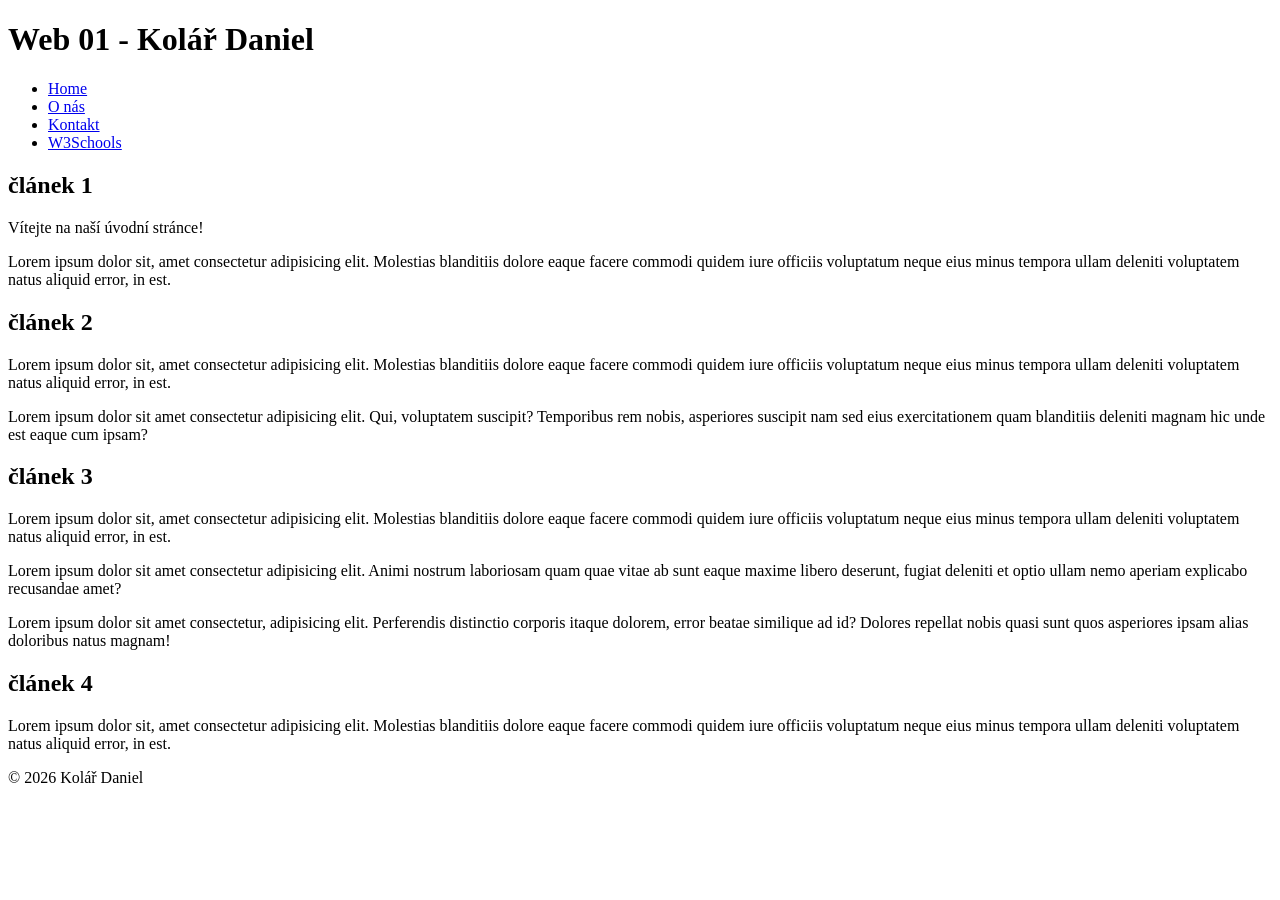
==== skupinaA/01-zakladni-web/index.html @ c1173084 "Úkol 02 - Základ tvorby webových stránek - základní struktura webu" ====
<!DOCTYPE html>
<html lang="en">
<head>
    <meta charset="UTF-8">
    <meta name="viewport" content="width=device-width, initial-scale=1.0">
    <link rel="stylesheet" href="styles/style.css">
    <title>Web 01 - Kolář Daniel</title>
</head>
<body>
    <div class="page-wrapper">
        <header>
            <h1>Web 01 - Kolář Daniel</h1>
        </header>

        <nav>
            <ul>
                <li><a href="index.html">Home</a></li>
                <li><a href="#">O nás</a></li>
                <li><a href="#">Kontakt</a></li>
                <li><a href="https://www.w3schools.com/html/">W3Schools</a></li>
            </ul>
        </nav>

        <main>
            <section class="grid-container">
                <article class="card">
                    <h2>článek 1</h2>
                    <p>Vítejte na naší úvodní stránce!</p>
                    <p>Lorem ipsum dolor sit, amet consectetur adipisicing elit. Molestias blanditiis dolore eaque facere commodi quidem iure officiis voluptatum neque eius minus tempora ullam deleniti voluptatem natus aliquid error, in est.</p>
                </article>

                <article class="card">
                    <h2>článek 2</h2>
                    <p>Lorem ipsum dolor sit, amet consectetur adipisicing elit. Molestias blanditiis dolore eaque facere commodi quidem iure officiis voluptatum neque eius minus tempora ullam deleniti voluptatem natus aliquid error, in est.</p>
                    <p>Lorem ipsum dolor sit amet consectetur adipisicing elit. Qui, voluptatem suscipit? Temporibus rem nobis, asperiores suscipit nam sed eius exercitationem quam blanditiis deleniti magnam hic unde est eaque cum ipsam?</p>
                </article>

                <article class="card">
                    <h2>článek 3</h2>
                    <p>Lorem ipsum dolor sit, amet consectetur adipisicing elit. Molestias blanditiis dolore eaque facere commodi quidem iure officiis voluptatum neque eius minus tempora ullam deleniti voluptatem natus aliquid error, in est.</p>
                    <p>Lorem ipsum dolor sit amet consectetur adipisicing elit. Animi nostrum laboriosam quam quae vitae ab sunt eaque maxime libero deserunt, fugiat deleniti et optio ullam nemo aperiam explicabo recusandae amet?</p>
                    <p>Lorem ipsum dolor sit amet consectetur, adipisicing elit. Perferendis distinctio corporis itaque dolorem, error beatae similique ad id? Dolores repellat nobis quasi sunt quos asperiores ipsam alias doloribus natus magnam!</p>
                </article>

                <article class="card">
                    <h2>článek 4</h2>
                    <p>Lorem ipsum dolor sit, amet consectetur adipisicing elit. Molestias blanditiis dolore eaque facere commodi quidem iure officiis voluptatum neque eius minus tempora ullam deleniti voluptatem natus aliquid error, in est.</p>
                </article>
            </section>
        </main>

        <footer>
            <p>&copy; 2026 Kolář&nbsp;Daniel</p>
        </footer>

    </div>
</body>
</html>
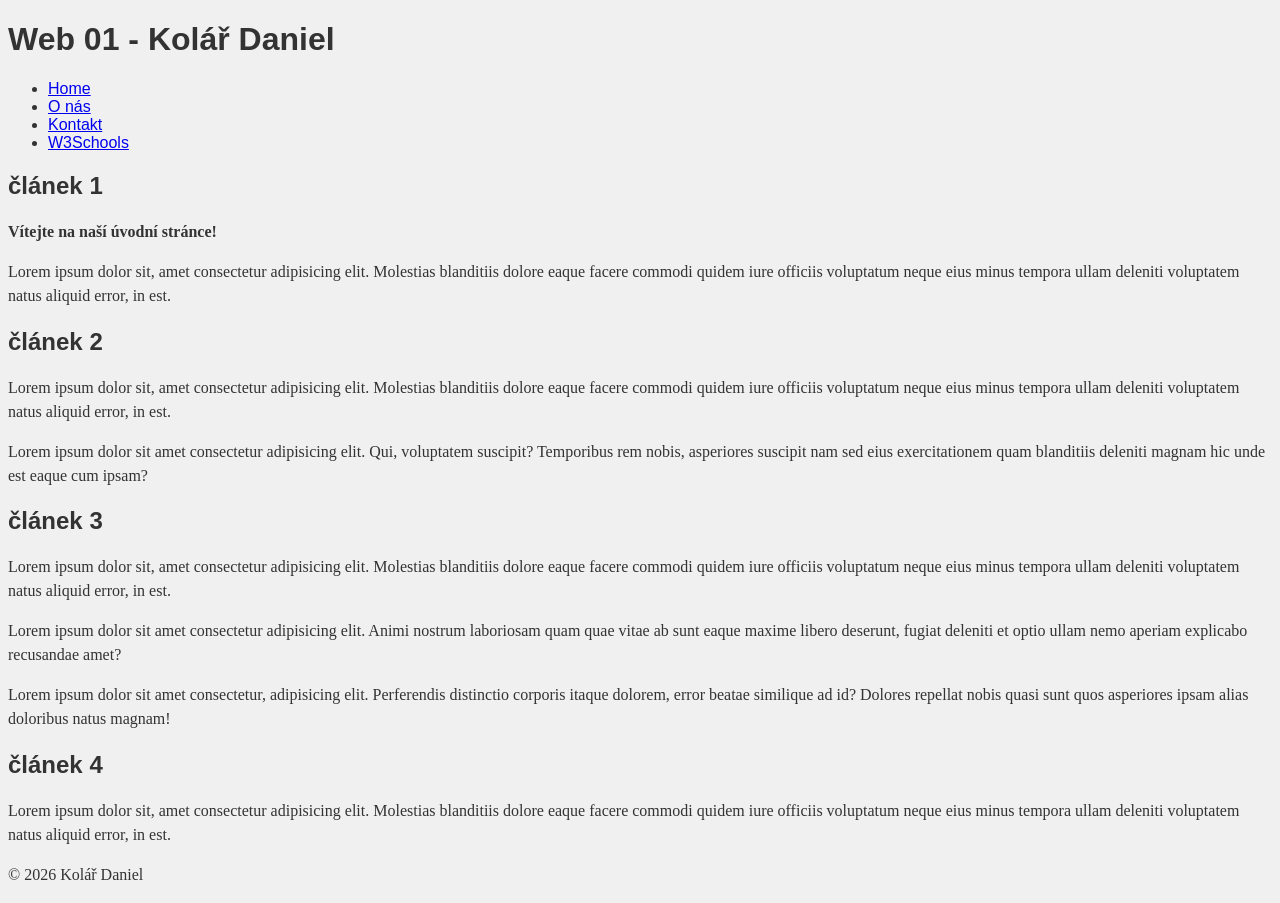
==== commit 300f5e71: "Úkol 02 - Základ tvorby webových stránek - přidání CSS" ====
--- a/skupinaA/01-zakladni-web/index.html
+++ b/skupinaA/01-zakladni-web/index.html
@@ -25,7 +25,7 @@
             <section class="grid-container">
                 <article class="card">
                     <h2>článek 1</h2>
-                    <p>Vítejte na naší úvodní stránce!</p>
+                    <p><b>Vítejte na naší úvodní stránce!</p></b></p>
                     <p>Lorem ipsum dolor sit, amet consectetur adipisicing elit. Molestias blanditiis dolore eaque facere commodi quidem iure officiis voluptatum neque eius minus tempora ullam deleniti voluptatem natus aliquid error, in est.</p>
                 </article>
 
--- a/skupinaA/01-zakladni-web/styles/style.css
+++ b/skupinaA/01-zakladni-web/styles/style.css
@@ -0,0 +1,23 @@
+/*
+Základní Syntaxe CSS 
+
+selector {
+    vlastnosti: hodnoty;
+}
+
+Selector - určuje, na které elementy se bude styl vztahovat
+Vlastnosti - určují, jak se bude element zobrazovat
+Hodnoty - určují konkrétní nastavení pro danou vlastnost
+*/
+
+body {
+    background-color: #f0f0f0;
+    font-family: Arial, Helvetica, sans-serif;
+    color: #333;
+}
+
+p {
+    font-family: 'Times New Roman', Times, serif;
+    font-size: 16px;
+    line-height: 1.5;
+}
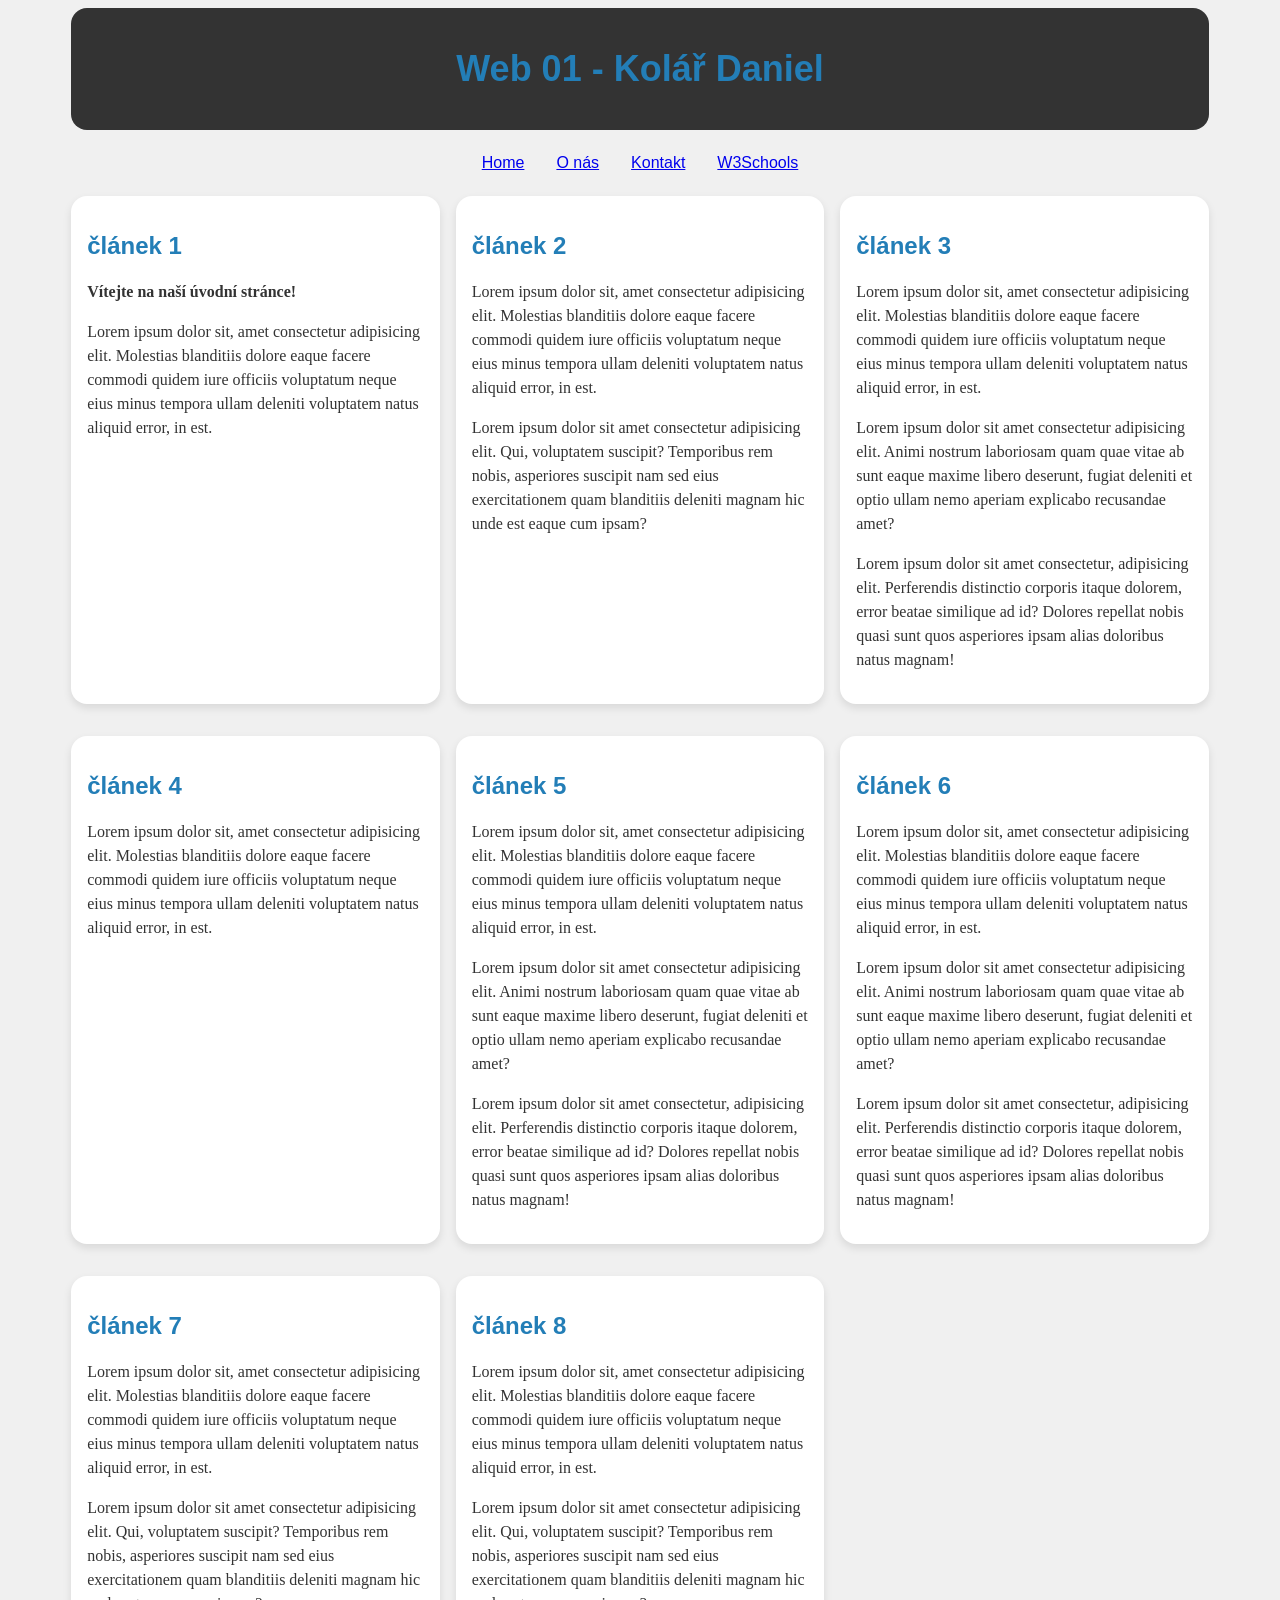
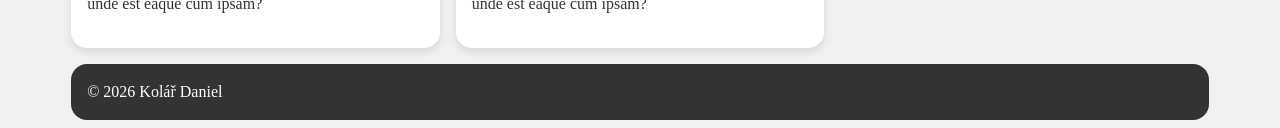
==== commit 5a981908: "Úkol 02 - Základ tvorby webových stránek Fixes #2 - doplnění pár css srand" ====
--- a/skupinaA/01-zakladni-web/index.html
+++ b/skupinaA/01-zakladni-web/index.html
@@ -46,6 +46,32 @@
                     <h2>článek 4</h2>
                     <p>Lorem ipsum dolor sit, amet consectetur adipisicing elit. Molestias blanditiis dolore eaque facere commodi quidem iure officiis voluptatum neque eius minus tempora ullam deleniti voluptatem natus aliquid error, in est.</p>
                 </article>
+
+                <article class="card">
+                    <h2>článek 5</h2>
+                    <p>Lorem ipsum dolor sit, amet consectetur adipisicing elit. Molestias blanditiis dolore eaque facere commodi quidem iure officiis voluptatum neque eius minus tempora ullam deleniti voluptatem natus aliquid error, in est.</p>
+                    <p>Lorem ipsum dolor sit amet consectetur adipisicing elit. Animi nostrum laboriosam quam quae vitae ab sunt eaque maxime libero deserunt, fugiat deleniti et optio ullam nemo aperiam explicabo recusandae amet?</p>
+                    <p>Lorem ipsum dolor sit amet consectetur, adipisicing elit. Perferendis distinctio corporis itaque dolorem, error beatae similique ad id? Dolores repellat nobis quasi sunt quos asperiores ipsam alias doloribus natus magnam!</p>
+                </article>
+
+                <article class="card">
+                    <h2>článek 6</h2>
+                    <p>Lorem ipsum dolor sit, amet consectetur adipisicing elit. Molestias blanditiis dolore eaque facere commodi quidem iure officiis voluptatum neque eius minus tempora ullam deleniti voluptatem natus aliquid error, in est.</p>
+                    <p>Lorem ipsum dolor sit amet consectetur adipisicing elit. Animi nostrum laboriosam quam quae vitae ab sunt eaque maxime libero deserunt, fugiat deleniti et optio ullam nemo aperiam explicabo recusandae amet?</p>
+                    <p>Lorem ipsum dolor sit amet consectetur, adipisicing elit. Perferendis distinctio corporis itaque dolorem, error beatae similique ad id? Dolores repellat nobis quasi sunt quos asperiores ipsam alias doloribus natus magnam!</p>
+                </article>
+
+                <article class="card">
+                    <h2>článek 7</h2>
+                    <p>Lorem ipsum dolor sit, amet consectetur adipisicing elit. Molestias blanditiis dolore eaque facere commodi quidem iure officiis voluptatum neque eius minus tempora ullam deleniti voluptatem natus aliquid error, in est.</p>
+                    <p>Lorem ipsum dolor sit amet consectetur adipisicing elit. Qui, voluptatem suscipit? Temporibus rem nobis, asperiores suscipit nam sed eius exercitationem quam blanditiis deleniti magnam hic unde est eaque cum ipsam?</p>
+                </article>
+
+                <article class="card">
+                    <h2>článek 8</h2>
+                    <p>Lorem ipsum dolor sit, amet consectetur adipisicing elit. Molestias blanditiis dolore eaque facere commodi quidem iure officiis voluptatum neque eius minus tempora ullam deleniti voluptatem natus aliquid error, in est.</p>
+                    <p>Lorem ipsum dolor sit amet consectetur adipisicing elit. Qui, voluptatem suscipit? Temporibus rem nobis, asperiores suscipit nam sed eius exercitationem quam blanditiis deleniti magnam hic unde est eaque cum ipsam?</p>
+                </article>
             </section>
         </main>
 
--- a/skupinaA/01-zakladni-web/styles/style.css
+++ b/skupinaA/01-zakladni-web/styles/style.css
@@ -20,4 +20,73 @@
     font-family: 'Times New Roman', Times, serif;
     font-size: 16px;
     line-height: 1.5;
+    max-width: fit-content;
+}
+
+h1 {
+    font-size: 36px;
+    text-align: center;
+    color: #007BFF;
+}
+
+h1, h2, h3 {
+    color: #237eb7;
+}
+
+header, footer {
+    background-color: #333;
+    color: white;
+    padding: 1rem /* 16px */;
+    text-align: center;
+    border-radius: 16px;
+}
+
+footer p {
+    margin: unset;
+}
+
+.grid-container {
+    display: grid;
+    grid-template-columns: repeat(auto-fit, minmax(350px, 1fr));
+    gap: 1rem /* 16px */;
+}
+
+.page-wrapper {
+    width: 90%;
+    margin: 0 auto;
+}
+
+.card {
+    background-color: white;
+    border-radius: 16px;
+    box-shadow: 0 4px 8px rgba(0, 0, 0, 0.1);
+    padding: 1rem /* 16px */;
+    margin-bottom: 1rem /* 16px */;
+}
+nav ul {
+    list-style: none;
+    padding: 0;
+    margin: 0;
+    display: flex;
+    gap: 1rem /* 16px */;
+    margin-top: 1rem /* 16px */;
+}
+
+nav {
+    display: flex;
+    justify-content: center;
+    gap: 1rem /* 16px */;
+    margin-bottom: 1rem /* 16px */;
+}
+
+nav li {
+    box-sizing: border-box;
+    padding: 0.5rem /* 8px */;
+    border-radius: 8px;
+    transition: background-color 0.3s ease;
+}
+
+nav li:hover {
+    background-color: #0080ff;
+    color: white;
 }
